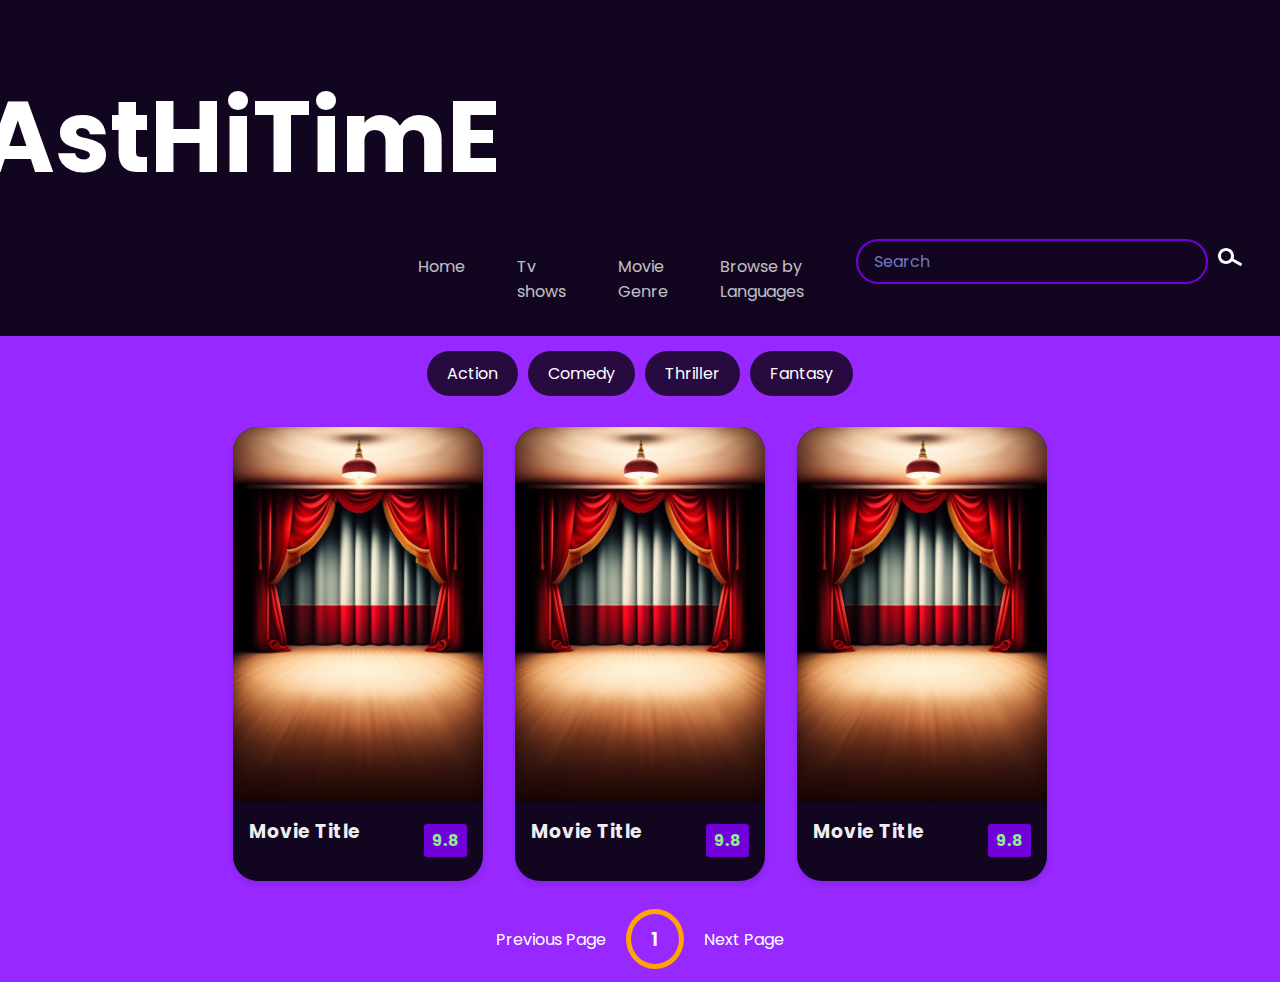
==== language.html @ 577071fa "first commit" ====
<!DOCTYPE html>
<html lang="en">
<head>
    <meta charset="UTF-8">
    <meta name="viewport" content="width=device-width, initial-scale=1.0">
    <title>Tv shows</title>
    <link rel="stylesheet" href="style.css">
</head>
<body>
    <header>

        <div class="left">
            <h1>MAstHiTimE</h1>
        </div>

        <ul class="main-nav">
            <a class=" nav-item"  href="/index.html">Home</a>
            <a class=" nav-item"  href="/tv shows.html">Tv shows</a>
            
            <a class=" nav-item"  href="/movie genre.html">Movie Genre</a>
            
            <a class=" nav-item"  href="/language.html">Browse by Languages</a>
        </ul>
      
           <form  id="form">
                <input type="text" placeholder="Search" id="search" class="search">
            </form>
        

        <div class="right">
            <svg width="24" height="24" viewBox="0 0 24 24" fill="none" xmlns="http://www.w3.org/2000/svg" class="search-icon"><path fill-rule="evenodd" clip-rule="evenodd" d="M13 11C13 13.7614 10.7614 16 8 16C5.23858 16 3 13.7614 3 11C3 8.23858 5.23858 6 8 6C10.7614 6 13 8.23858 13 11ZM14.0425 16.2431C12.5758 17.932 10.4126 19 8 19C3.58172 19 0 15.4183 0 11C0 6.58172 3.58172 3 8 3C12.4183 3 16 6.58172 16 11C16 11.9287 15.8417 12.8205 15.5507 13.6497L24.2533 18.7028L22.7468 21.2972L14.0425 16.2431Z" fill="currentColor"></path></svg>
        </div>
       
    </header>
   
   <!-- <form>
        <label for="language">Select a language:</label>
        <select id="language" onchange="filterMovies()">
          <option value="all">All</option>
          <option value="english">English</option>
          <option value="spanish">Hindi</option>
          <option value="french">French</option>
          <option value="french">Telugu</option>
          <option value="french">korean</option>
             Add more options for different languages 
        </select>
      </form>-->

      <div id="tags">
        <div class="tag">Action</div> 
        <div class="tag">Comedy</div>
        <div class="tag">Thriller</div>
        <div class="tag">Fantasy</div>
    </div>
    <main id="main">

        <!--<div class="title">
            <h2>All popular Movies</h2>
        </div>-->
        <div class="movie">
            <img src="vintage.jpg" alt="image">
        
            <div class="movie-info">
                <h3>Movie Title</h3>
                <span class="green">9.8</span>
            </div>

            <div class="overview">
                qwrhowiushcnmxcnmx,zmxmnaklejuoqwip;kzlxmksncjdgriufhowieq;ksaknjsbvugieoqpqjsanxbcsufhejnrekjvixnvkefnfkdiuinej
            </div>
        </div>

        <div class="movie">
            <img src="vintage.jpg" alt="image">
        
            <div class="movie-info">
                <h3>Movie Title</h3>
                <span class="green">9.8</span>
            </div>

            <div class="overview">
                qwrhoewiushcnmxcnmx,zmxmnakljuoqwip;kzlxmksncjdgriufhowieq;ksaknjsbvugieoqpqjsanxbcsufhejnrekjvixnvkefnfkdiuinej
            </div>
        </div>

        <div class="movie">
            <img src="vintage.jpg" alt="image">
        
            <div class="movie-info">
                <h3>Movie Title</h3>
                <span class="green">9.8</span>
            </div>

            <div class="overview">
                qwrhowiushcnmxcnmx,zmxmnaklejuoqwip;kzlxmksncjdgriufhowieq;ksaknjsbvugieoqpqjsanxbcsufhejnrekjvixnvkefnfkdiuinej
            </div>
        </div>

        

       

    </main>
    <div class="pagination">
        <div class="page" id="prev">Previous Page</div>
        <div class="current" id="current">1</div>
        <div class="page" id="next">Next Page</div>

    </div>

    
    <script src="ll.js"></script>
    
</body>
</html>
---- style.css ----
@import url('https://fonts.googleapis.com/css2?family=Poppins:wght@200;400;700&display=swap');

*{
    box-sizing: border-box;
    
}

:root{
    --primary-color:rgba(132, 0, 255, 0.842);
    --secondary-color: rgba(0, 0, 0, 0.879);
}

body{
    background-color: var(--primary-color);
    font-family: 'Poppins', sans-serif;
    margin: 0;
}


header{
    padding:1rem;
    display:flex;
    background-color: var(--secondary-color);
    justify-content: flex-end;
}

/*.right-cont{
    display: flex;
    flex-direction: row;
    align-items: center;
}*/

.right svg{
    color: white;
    margin-right: 22px;
    cursor: pointer;
    margin-top: 229px;
}

.left{
    max-width: 180px;
    margin-right: 309px;
    position: relative;
    margin-top: -21px;
    font-size: 50px;
    color:white;
}

.main-nav{
    list-style: none;
    display: inline-flex;
    flex-direction: row;
}

.nav-item{
    margin-right: 52px;
    color: #e5e5e5;
    opacity: .83;
    margin-top: 222px;
    text-decoration: none;
}
.search{
    background-color: transparent;
    border: 2px solid var(--primary-color);
    padding:0.5rem 1rem;
    border-radius: 50px;
    font-size: 1rem;
    color:#fff;
    font-family: inherit;
    margin-right: 10px;
    margin-top: 223px;
}

.search:focus{
    outline:0;
    background-color: var(--primary-color);
}

.search::placeholder{
    color: #7378c5;
}

main{
    display:flex;
    flex-wrap: wrap;
    justify-content: center;
    
}

.title{
    color: white;
    display: flex;
    align-items: center;
    justify-content: space-between;
    padding: 0.5rem 1rem 1rem;
    letter-spacing: 0.5px;
    margin-right: 1156px;
    background-color: rgb(0, 0, 0);
}

/* Apply basic styling to the banner container */
#banner-container {
    position: relative;
    width: 100%;
    height: 400px; /* Adjust the height as needed */
    overflow: hidden;
    display: flex;
    justify-content: flex-start;
    
  }

/* Style the banner image */
#banner-image {
    width: 100%;
    height: 100%;
    object-fit: contain;
    margin: 1rem;
    
  }
  
  /* Position the banner text and button */
  #banner-text,
  #banner-button {
    position: absolute;
    top: 50%;
    left: 50%;
    transform: translate(-50%, -50%);
    color: #fff;
  }
  #banner-text {
    font-size: 32px;
    font-weight: bold;
    text-align: center;
  }
  
  #banner-button {
    padding: 10px 20px;
    background-color: #f44336;
    color: #fff;
    border: none;
    border-radius: 4px;
    font-size: 18px;
    cursor: pointer;
  }

  .banner-wrapper {
    display: flex;
  }
  
  .banner {
    flex: 1;
    /* Add your desired styling for the banners */
  }  

.movie {
    width: 250px;
    margin: 1rem;
    border-radius: 3px;
    box-shadow: 0.2px 4px 5px rgba(0,0,0,0.1);
    background-color: var(--secondary-color);
    position:relative;
    overflow-wrap: break-word;
    overflow: hidden;
    border-radius: 25px;
}

.movie img{
    width:100%;
}

.movie-info{
    color:#eee;
    display: flex;
    align-items: center;
    justify-content: space-between;
    padding: 0.5rem 1rem 1rem;
    letter-spacing: 0.5px;
}

.movie-info h3{
    margin-top: 0;
}

.movie-info span{
    background-color: var(--primary-color);
    padding: 0.25rem 0.5rem;
    border-radius: 3px;
    font-weight: bold;
}

.movie-info span.green{
    color:lightgreen;
}

.movie-info span.orange{
    color:orange;
}

.movie-info span.red{
    color:red;
}

.overview{
    position:absolute;
    left:0;
    right:0;
    bottom:0;
    background-color: #fff;
    padding: 0.5rem;
    max-height: 100%;
    transform:translateY(100%);
    transition:transform 0.3s ease-in;
    overflow: hidden;
    
}

.movie:hover .overview{
    transform:translateY(0)
}

#tags{
    width:80%;
    display:flex;
    flex-wrap: wrap;
    justify-content: center;
    align-items: center;
    margin: 10px auto;
}

.tag,#telugu-button,#english-button,#hindi-button{
    color:white;
    padding:10px 20px;
    background-color: rgba(0, 0, 0, 0.749);
    border-radius: 50px;
    margin:5px;
    display:inline-block;
    cursor: pointer;
}

.tag.highlight{
    background-color: red;
}
.no-results{
    color:white;
}

.pagination{
    display:flex;
    margin:10px 30px;
    align-items: center;
    justify-content: center;
    color:white;
}

.page{
    padding:20px;
    cursor:pointer;
}

.page.disabled{
    cursor:not-allowed;
    color:grey;
}

.current{
    padding: 10px 20px;
    border-radius: 50%;
    border: 5px solid orange;
    font-size: 20px;
    font-weight: 600;
}

.know-more{
    background-color: orange;
    color:white;
    font-size: 16px;
    font-weight: bold;
    border:0;
    border-radius: 50px;
    padding: 10px 20px;
    margin-top: 5px;
}

/* The Overlay (background) */
.overlay {
    /* Height & width depends on how you want to reveal the overlay (see JS below) */   
    height: 100%;
    width: 0;
    position: fixed; /* Stay in place */
    z-index: 1; /* Sit on top */
    left: 0;
    top: 0;
    background-color: rgb(0,0,0); /* Black fallback color */
    background-color: rgba(0,0,0, 0.9); /* Black w/opacity */
    overflow-x: hidden; /* Disable horizontal scroll */
    transition: 0.5s; /* 0.5 second transition effect to slide in or slide down the overlay (height or width, depending on reveal) */
  }
  
  /* Position the content inside the overlay */
  .overlay-content {
    position: relative;
    top: 10%; /* 25% from the top */
    width: 100%; /* 100% width */
    text-align: center; /* Centered text/links */
    margin-top: 30px; /* 30px top margin to avoid conflict with the close button on smaller screens */
  }
  
  /* The navigation links inside the overlay */
  .overlay a {
    padding: 8px;
    text-decoration: none;
    font-size: 36px;
    color: #818181;
    display: block; /* Display block instead of inline */
    transition: 0.3s; /* Transition effects on hover (color) */
  }
  
  /* When you mouse over the navigation links, change their color */
  .overlay a:hover, .overlay a:focus {
    color: #f1f1f1;
  }
  
  /* Position the close button (top right corner) */
  .overlay .closebtn {
    position: absolute;
    top: 20px;
    right: 45px;
    font-size: 60px;
  }
  
  /* When the height of the screen is less than 450 pixels, change the font-size of the links and position the close button again, so they don't overlap */
  @media screen and (max-height: 450px) {
    .overlay a {font-size: 20px}
    .overlay .closebtn {
      font-size: 40px;
      top: 15px;
      right: 35px;
    }
  }


  .embed.hide{
      display: none;
  }

  .embed.show{
      display: inline-block;
  }

  .arrow{
      position: absolute;
      font-size: 40px;
  }

  .arrow.left-arrow{
      top:50%;
      left:5%;
      transform: translateY(-50%);
  }

  
  .arrow.right-arrow{
    top:50%;
    transform: translateY(-50%);
    right:5%;
}

.dots{
    margin-top: 30px;
}

.dots .dot {
    padding: 5px 15px;
    border-radius: 50%;
    border: 5px solid var(--secondary-color);
    color: white;
    font-size: 20px;
    font-weight: 600;
    margin: 5px;
}

.dots .dot.active{
    border-color: orange;
}
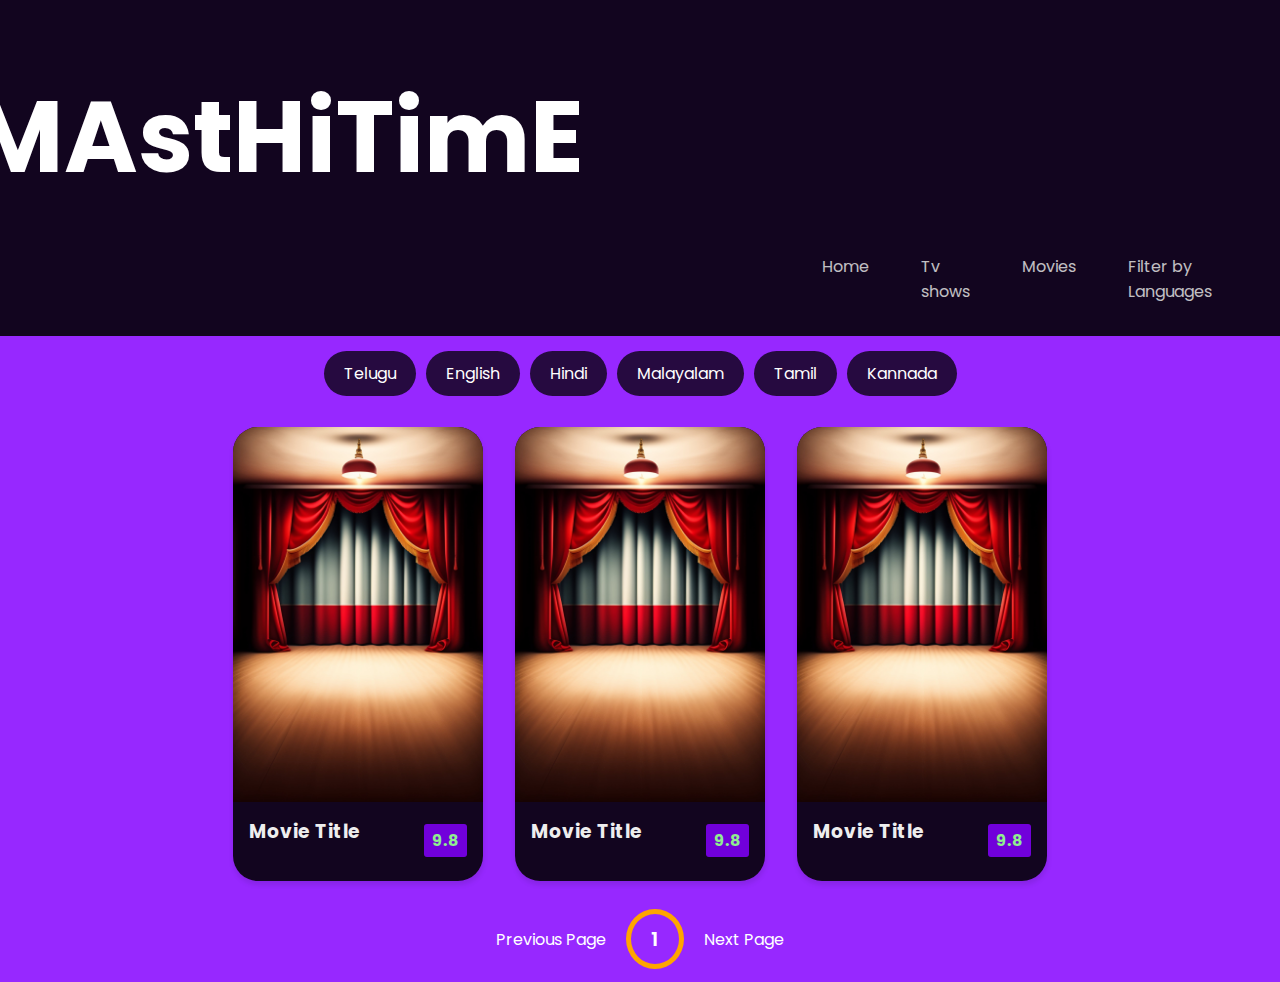
==== commit 021cd2d6: "first commit" ====
--- a/language.html
+++ b/language.html
@@ -1,115 +1,77 @@
 <!DOCTYPE html>
 <html lang="en">
-<head>
-    <meta charset="UTF-8">
-    <meta name="viewport" content="width=device-width, initial-scale=1.0">
-    <title>Tv shows</title>
-    <link rel="stylesheet" href="style.css">
-</head>
-<body>
+  <head>
+    <meta charset="UTF-8" />
+    <meta name="viewport" content="width=device-width, initial-scale=1.0" />
+    <title>Movies filter by Languages</title>
+    <link rel="stylesheet" href="style.css" />
+  </head>
+  <body>
     <header>
+      <div class="left" style="margin-right: 630px">
+        <h1>MAstHiTimE</h1>
+      </div>
 
-        <div class="left">
-            <h1>MAstHiTimE</h1>
+      <ul class="main-nav">
+        <a class="nav-item" href="/index.html">Home</a>
+        <a class="nav-item" href="/tv shows.html">Tv shows</a>
+
+        <a class="nav-item" href="/movie genre.html">Movies</a>
+
+        <a class="nav-item" href="/language.html">Filter by Languages</a>
+      </ul>
+    </header>
+
+    <div id="tags">
+      <div class="tag">Telugu Movies</div>
+    </div>
+
+    <main id="main">
+      <div class="movie">
+        <img src="vintage.jpg" alt="image" />
+
+        <div class="movie-info">
+          <h3>Movie Title</h3>
+          <span class="green">9.8</span>
         </div>
 
-        <ul class="main-nav">
-            <a class=" nav-item"  href="/index.html">Home</a>
-            <a class=" nav-item"  href="/tv shows.html">Tv shows</a>
-            
-            <a class=" nav-item"  href="/movie genre.html">Movie Genre</a>
-            
-            <a class=" nav-item"  href="/language.html">Browse by Languages</a>
-        </ul>
-      
-           <form  id="form">
-                <input type="text" placeholder="Search" id="search" class="search">
-            </form>
-        
+        <div class="overview">
+          qwrhowiushcnmxcnmx,zmxmnaklejuoqwip;kzlxmksncjdgriufhowieq;ksaknjsbvugieoqpqjsanxbcsufhejnrekjvixnvkefnfkdiuinej
+        </div>
+      </div>
 
-        <div class="right">
-            <svg width="24" height="24" viewBox="0 0 24 24" fill="none" xmlns="http://www.w3.org/2000/svg" class="search-icon"><path fill-rule="evenodd" clip-rule="evenodd" d="M13 11C13 13.7614 10.7614 16 8 16C5.23858 16 3 13.7614 3 11C3 8.23858 5.23858 6 8 6C10.7614 6 13 8.23858 13 11ZM14.0425 16.2431C12.5758 17.932 10.4126 19 8 19C3.58172 19 0 15.4183 0 11C0 6.58172 3.58172 3 8 3C12.4183 3 16 6.58172 16 11C16 11.9287 15.8417 12.8205 15.5507 13.6497L24.2533 18.7028L22.7468 21.2972L14.0425 16.2431Z" fill="currentColor"></path></svg>
-        </div>
-       
-    </header>
-   
-   <!-- <form>
-        <label for="language">Select a language:</label>
-        <select id="language" onchange="filterMovies()">
-          <option value="all">All</option>
-          <option value="english">English</option>
-          <option value="spanish">Hindi</option>
-          <option value="french">French</option>
-          <option value="french">Telugu</option>
-          <option value="french">korean</option>
-             Add more options for different languages 
-        </select>
-      </form>-->
+      <div class="movie">
+        <img src="vintage.jpg" alt="image" />
 
-      <div id="tags">
-        <div class="tag">Action</div> 
-        <div class="tag">Comedy</div>
-        <div class="tag">Thriller</div>
-        <div class="tag">Fantasy</div>
-    </div>
-    <main id="main">
-
-        <!--<div class="title">
-            <h2>All popular Movies</h2>
-        </div>-->
-        <div class="movie">
-            <img src="vintage.jpg" alt="image">
-        
-            <div class="movie-info">
-                <h3>Movie Title</h3>
-                <span class="green">9.8</span>
-            </div>
-
-            <div class="overview">
-                qwrhowiushcnmxcnmx,zmxmnaklejuoqwip;kzlxmksncjdgriufhowieq;ksaknjsbvugieoqpqjsanxbcsufhejnrekjvixnvkefnfkdiuinej
-            </div>
+        <div class="movie-info">
+          <h3>Movie Title</h3>
+          <span class="green">9.8</span>
         </div>
 
-        <div class="movie">
-            <img src="vintage.jpg" alt="image">
-        
-            <div class="movie-info">
-                <h3>Movie Title</h3>
-                <span class="green">9.8</span>
-            </div>
+        <div class="overview">
+          qwrhoewiushcnmxcnmx,zmxmnakljuoqwip;kzlxmksncjdgriufhowieq;ksaknjsbvugieoqpqjsanxbcsufhejnrekjvixnvkefnfkdiuinej
+        </div>
+      </div>
 
-            <div class="overview">
-                qwrhoewiushcnmxcnmx,zmxmnakljuoqwip;kzlxmksncjdgriufhowieq;ksaknjsbvugieoqpqjsanxbcsufhejnrekjvixnvkefnfkdiuinej
-            </div>
+      <div class="movie">
+        <img src="vintage.jpg" alt="image" />
+
+        <div class="movie-info">
+          <h3>Movie Title</h3>
+          <span class="green">9.8</span>
         </div>
 
-        <div class="movie">
-            <img src="vintage.jpg" alt="image">
-        
-            <div class="movie-info">
-                <h3>Movie Title</h3>
-                <span class="green">9.8</span>
-            </div>
-
-            <div class="overview">
-                qwrhowiushcnmxcnmx,zmxmnaklejuoqwip;kzlxmksncjdgriufhowieq;ksaknjsbvugieoqpqjsanxbcsufhejnrekjvixnvkefnfkdiuinej
-            </div>
+        <div class="overview">
+          qwrhowiushcnmxcnmx,zmxmnaklejuoqwip;kzlxmksncjdgriufhowieq;ksaknjsbvugieoqpqjsanxbcsufhejnrekjvixnvkefnfkdiuinej
         </div>
-
-        
-
-       
-
+      </div>
     </main>
     <div class="pagination">
-        <div class="page" id="prev">Previous Page</div>
-        <div class="current" id="current">1</div>
-        <div class="page" id="next">Next Page</div>
-
+      <div class="page" id="prev">Previous Page</div>
+      <div class="current" id="current">1</div>
+      <div class="page" id="next">Next Page</div>
     </div>
 
-    
     <script src="ll.js"></script>
-    
-</body>
-</html>+  </body>
+</html>
--- a/style.css
+++ b/style.css
@@ -59,6 +59,12 @@
     margin-top: 222px;
     text-decoration: none;
 }
+
+.main-nav .nav-item a:hover,.main-nav .nav-item a.active{
+    color: blue;
+    text-decoration: underline;   
+}
+
 .search{
     background-color: transparent;
     border: 2px solid var(--primary-color);
